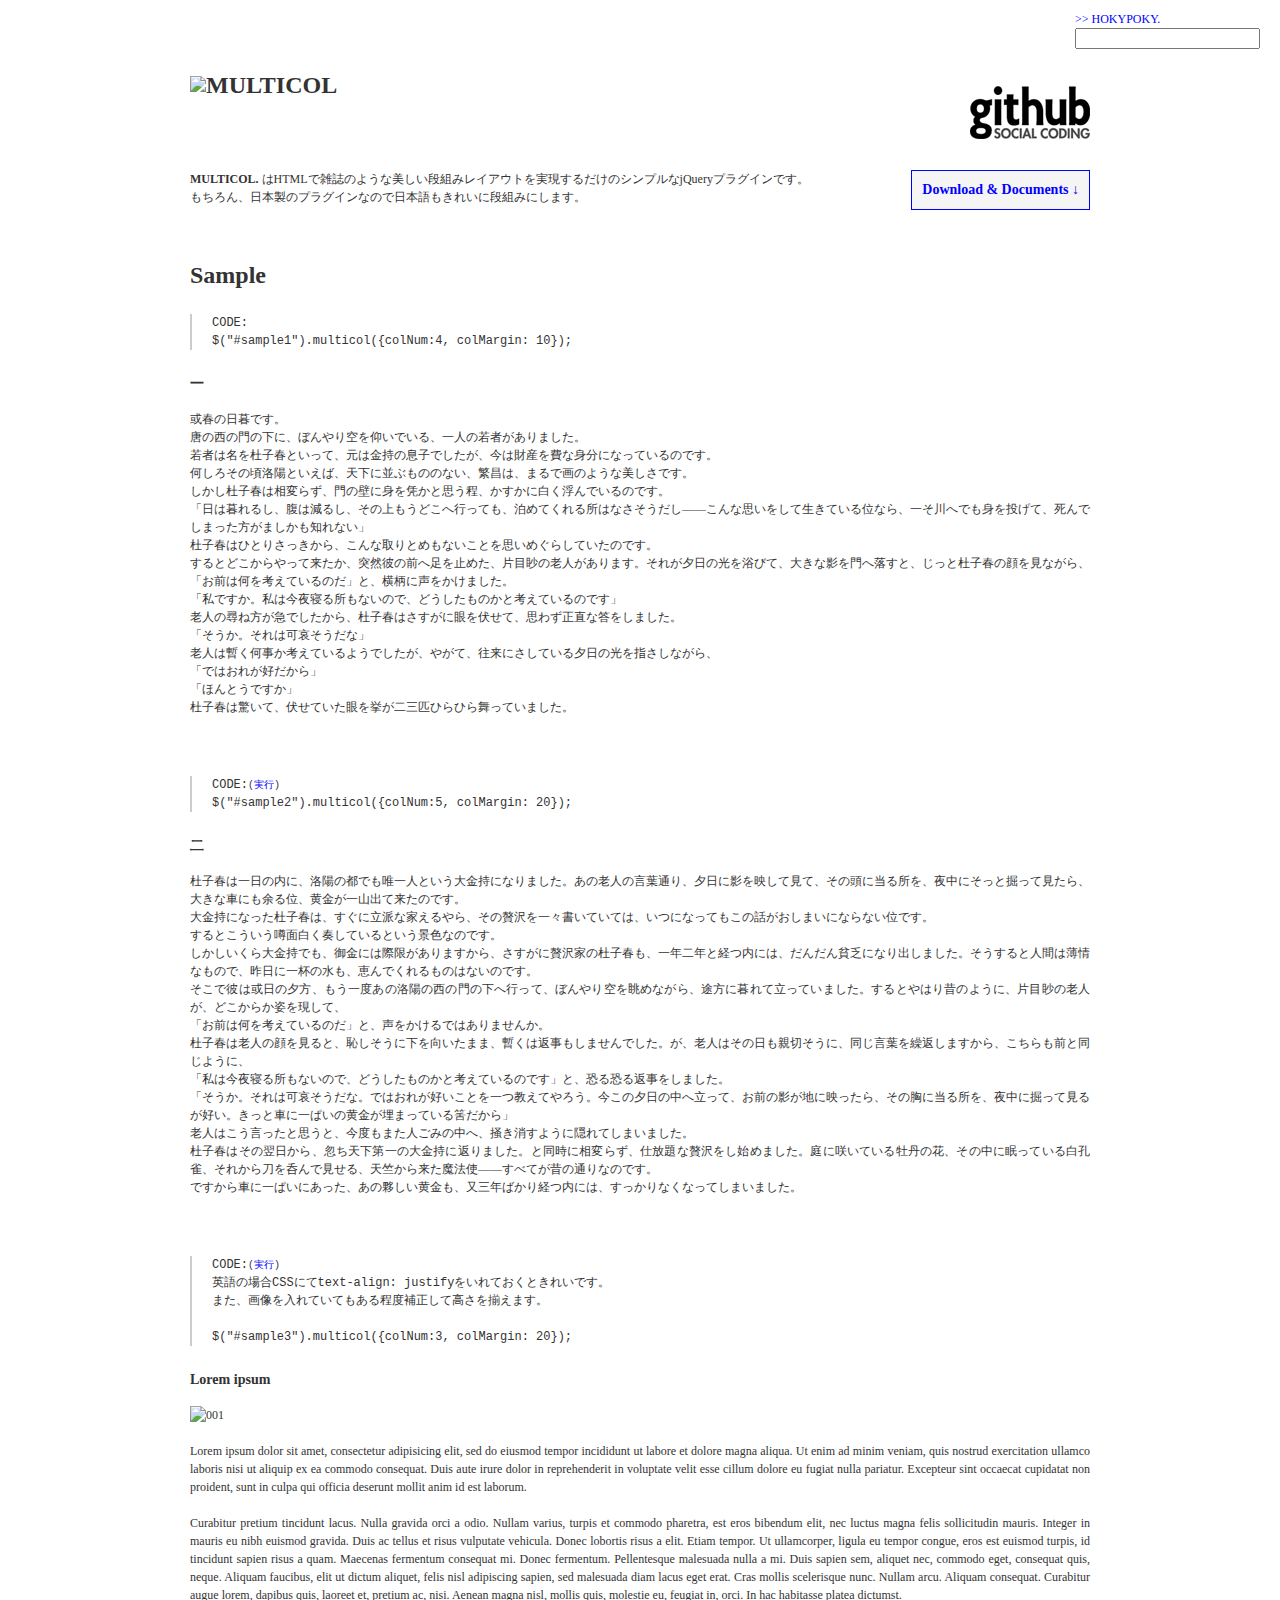
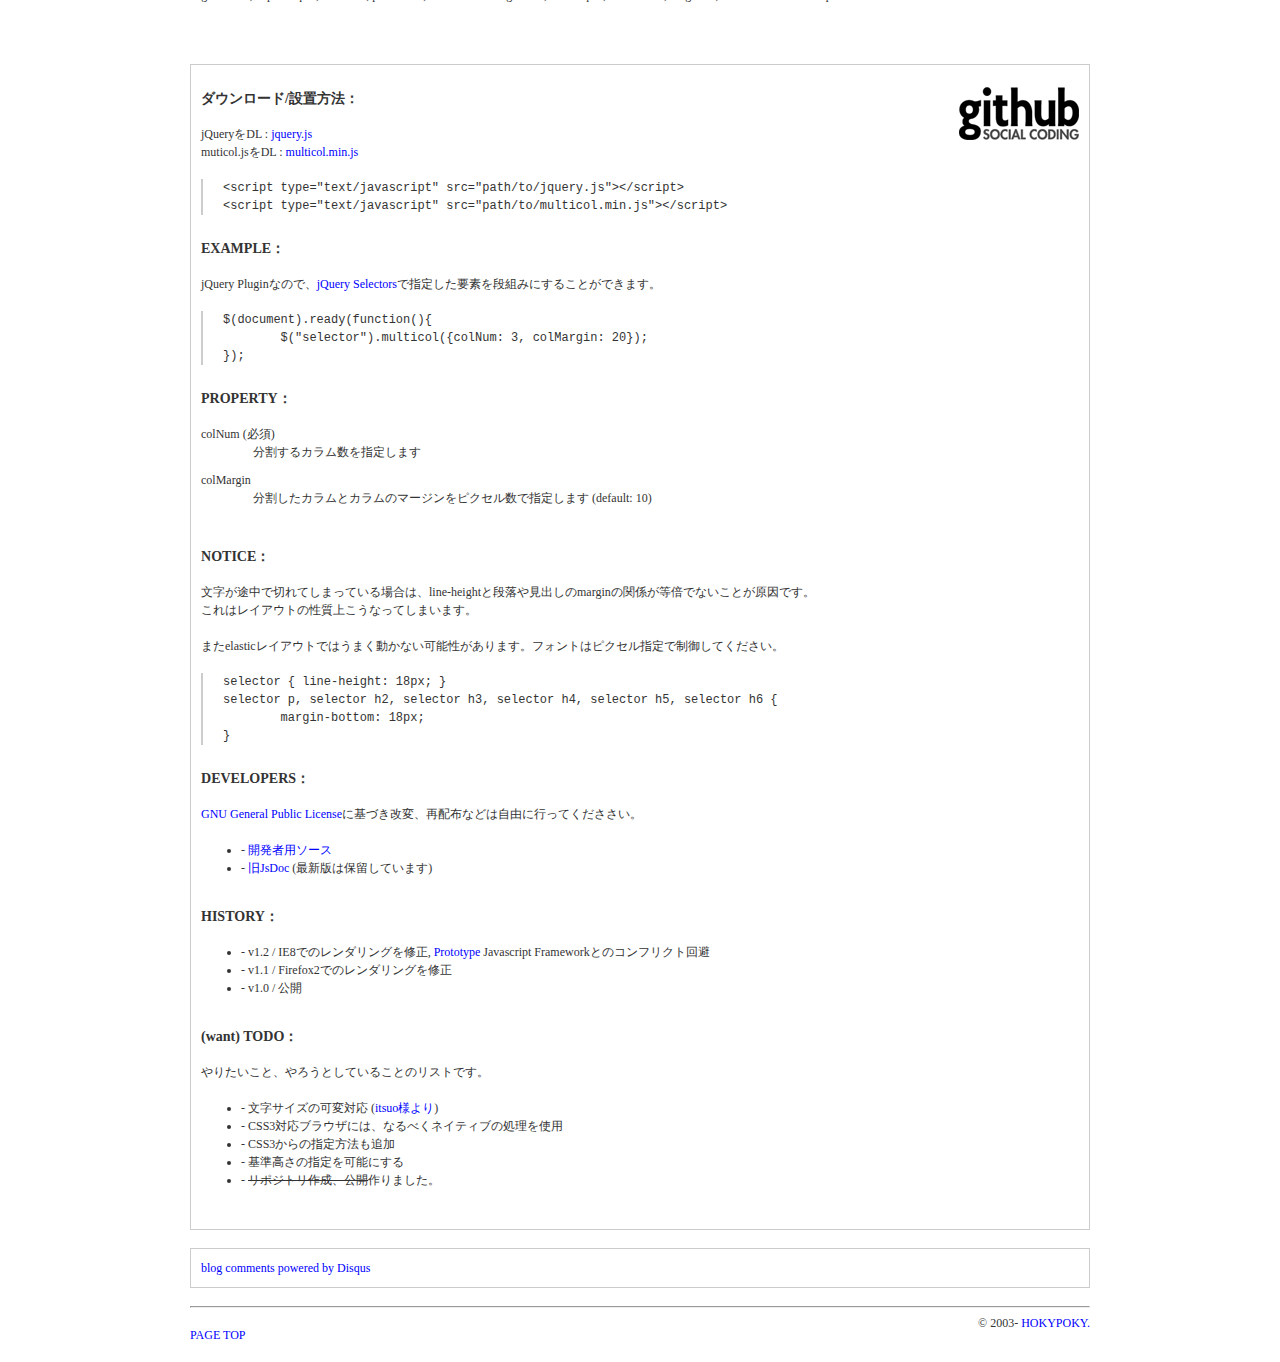
==== index.html @ 182cffac "document fixed" ====
<!DOCTYPE html PUBLIC "-//W3C//DTD XHTML 1.0 Transitional//EN" "http://www.w3.org/TR/xhtml1/DTD/xhtml1-transitional.dtd">
<html xmlns="http://www.w3.org/1999/xhtml" xml:lang="ja" dir="ltr">
<head profile="http://purl.org/net/ns/metaprof"> 
<!-- meta -->
	<meta http-equiv="Content-Type" content="text/html; charset=UTF-8" />
	<meta http-equiv="Content-Script-Type" content="text/javascript" />
	<meta http-equiv="Content-Style-Type" content="text/css" />
	<meta name="Keywords" content="HOKYPOKY,MULTICOL,jQuery plugin" />
	<meta name="Description" content="MULTICOL.はHTMLで雑誌のような美しい段組みレイアウトを実現するだけのシンプルなjQueryプラグインです。" />
<!-- title -->
	<title>HOKYPOKY. | MULTICOL. jQuery Plugin</title>
<!-- link -->
	<link rel="start" href="/" title="HOKYPOKY." />
	<link rel="shortcut icon"href="favicon.ico" />
	<link rel="archives" href="http://hokypoky.info/blog/category/life/" title="HOKYPOKY.life" />
	<link rel="archives" href="http://hokypoky.info/blog/category/review/" title="HOKYPOKY.review" />
	<link rel="archives" href="http://hokypoky.info/blog/category/technical-note/" title="HOKYPOKY.technote" />
	<link rel="archives" href="http://hokypoky.info/blog/category/works/" title="HOKYPOKY.works" />
	<link rel="alternate" type="application/rss+xml" title="RSS" href="http://feeds.feedburner.jp/hokypoky" />
	<link rel="stylesheet" type="text/css" media="all" href="common/css/style.css" />
<!-- js -->
	<script type="text/javascript" src="common/js/jquery.js" id="jqueryJS" charset="UTF-8"></script>
	<script type="text/javascript" src="common/js/util.js" id="utilJS" charset="UTF-8"></script>
	<script type="text/javascript" src="common/js/main.js" id="mainJS" charset="UTF-8"></script>
	<script type="text/javascript" src="http://github.com/nijitaro/multicol/raw/master/multicol.min.js" charset="UTF-8"></script>
	<script type="text/javascript">
		window.onload= function(){
			$("#sample1").multicol({colNum:4, colMargin: 10});
		}
	</script>
</head>
<body class="base" id="id">
<noscript>
<div class="noscript" id="noscript">
当サイトを最適な状態で閲覧していただくにはブラウザの<span>JavaScriptを有効</span>にしてご利用下さい。<br />
JavaScriptを無効のままご覧いただいた場合には一部機能がご利用頂けない場合や正しい情報を取得できない場合がございます。
</div><!-- / #noscript -->
</noscript>
<div class="page">
<!-- //////////////////////////////////////////////////////////////////////////////////////////////////// -->
<div id="container">
<div id="HOKYPOKY">
<a href="http://hokypoky.info">&gt;&gt; HOKYPOKY.</a>
<form action="http://www.google.co.jp/cse" id="cse-search-box" target="_blank">
  <div>
    <input type="hidden" name="cx" value="partner-pub-4341629615542497:s8lyic-as21" />
    <input type="hidden" name="ie" value="UTF-8" />
    <input type="search" name="q" size="20" />
    <!--<input type="submit" name="sa" value="&#x691c;&#x7d22;" />-->
  </div>
</form>
<script type="text/javascript" src="/cse/brand?form=cse-search-box&amp;lang=ja"></script>
</div>
<div id="header">
<h1><img src="imgs/logo.gif" alt ="MULTICOL" title="MULTICOL" width="245" height="33" /></h1>
<div id="githubLogo"><a href="http://github.com/nijitaro/multicol"><img src="imgs/github.png" alt ="Show github page" title="Show github page" width="120" height="53" /></a></div>
<div id="dlBtn"><a href="#documents">Download &amp; Documents ↓</a></div>
<p><strong>MULTICOL.</strong> はHTMLで雑誌のような美しい段組みレイアウトを実現するだけのシンプルなjQueryプラグインです。<br />
もちろん、日本製のプラグインなので日本語もきれいに段組みにします。</p>
</div><!-- / #header -->
<div class="article" id="mainContent">
<h2>Sample</h2>
<pre class="sampleCode">
CODE:
<code>$("#sample1").multicol({colNum:4, colMargin: 10});</code>
</pre>
<div class="multicol" id="sample1">
<h3>一</h3>
<p>
或春の日暮です。<br />
唐の西の門の下に、ぼんやり空を仰いでいる、一人の若者がありました。<br />
若者は名を杜子春といって、元は金持の息子でしたが、今は財産を費な身分になっているのです。<br />
何しろその頃洛陽といえば、天下に並ぶもののない、繁昌は、まるで画のような美しさです。<br />
しかし杜子春は相変らず、門の壁に身を凭かと思う程、かすかに白く浮んでいるのです。<br />
「日は暮れるし、腹は減るし、その上もうどこへ行っても、泊めてくれる所はなさそうだし——こんな思いをして生きている位なら、一そ川へでも身を投げて、死んでしまった方がましかも知れない」<br />
杜子春はひとりさっきから、こんな取りとめもないことを思いめぐらしていたのです。<br />
するとどこからやって来たか、突然彼の前へ足を止めた、片目眇の老人があります。それが夕日の光を浴びて、大きな影を門へ落すと、じっと杜子春の顔を見ながら、<br />
「お前は何を考えているのだ」と、横柄に声をかけました。<br />
「私ですか。私は今夜寝る所もないので、どうしたものかと考えているのです」<br />
老人の尋ね方が急でしたから、杜子春はさすがに眼を伏せて、思わず正直な答をしました。<br />
「そうか。それは可哀そうだな」<br />
老人は暫く何事か考えているようでしたが、やがて、往来にさしている夕日の光を指さしながら、<br />
「ではおれが好だから」<br />
「ほんとうですか」<br />
杜子春は驚いて、伏せていた眼を挙が二三匹ひらひら舞っていました。
</p>
</div>
<pre class="sampleCode">
CODE:<span id="sample2Btn" class="sampleBtn">(<a href="javascript:(function(){$('#sample2').multicol({colNum:5, colMargin: 20});$('#sample2Btn').hide();})();">実行</a>)</span>
<code>$("#sample2").multicol({colNum:5, colMargin: 20});</code>
</pre>
<div class="multicol" id="sample2">
<h3>二</h3>
<p>
杜子春は一日の内に、洛陽の都でも唯一人という大金持になりました。あの老人の言葉通り、夕日に影を映して見て、その頭に当る所を、夜中にそっと掘って見たら、大きな車にも余る位、黄金が一山出て来たのです。<br />
大金持になった杜子春は、すぐに立派な家えるやら、その贅沢を一々書いていては、いつになってもこの話がおしまいにならない位です。<br />
するとこういう噂面白く奏しているという景色なのです。<br />
しかしいくら大金持でも、御金には際限がありますから、さすがに贅沢家の杜子春も、一年二年と経つ内には、だんだん貧乏になり出しました。そうすると人間は薄情なもので、昨日に一杯の水も、恵んでくれるものはないのです。<br />
そこで彼は或日の夕方、もう一度あの洛陽の西の門の下へ行って、ぼんやり空を眺めながら、途方に暮れて立っていました。するとやはり昔のように、片目眇の老人が、どこからか姿を現して、<br />
「お前は何を考えているのだ」と、声をかけるではありませんか。<br />
杜子春は老人の顔を見ると、恥しそうに下を向いたまま、暫くは返事もしませんでした。が、老人はその日も親切そうに、同じ言葉を繰返しますから、こちらも前と同じように、<br />
「私は今夜寝る所もないので、どうしたものかと考えているのです」と、恐る恐る返事をしました。<br />
「そうか。それは可哀そうだな。ではおれが好いことを一つ教えてやろう。今この夕日の中へ立って、お前の影が地に映ったら、その胸に当る所を、夜中に掘って見るが好い。きっと車に一ぱいの黄金が埋まっている筈だから」<br />
老人はこう言ったと思うと、今度もまた人ごみの中へ、掻き消すように隠れてしまいました。<br />
杜子春はその翌日から、忽ち天下第一の大金持に返りました。と同時に相変らず、仕放題な贅沢をし始めました。庭に咲いている牡丹の花、その中に眠っている白孔雀、それから刀を呑んで見せる、天竺から来た魔法使——すべてが昔の通りなのです。<br />
ですから車に一ぱいにあった、あの夥しい黄金も、又三年ばかり経つ内には、すっかりなくなってしまいました。
</p>
</div>
<pre class="sampleCode">
CODE:<span id="sample3Btn" class="sampleBtn">(<a href="javascript:(function(){$('#sample3').multicol({colNum:3, colMargin: 20});$('#sample3Btn').hide();})()">実行</a>)</span>
英語の場合CSSにてtext-align: justifyをいれておくときれいです。
また、画像を入れていてもある程度補正して高さを揃えます。

<code>$("#sample3").multicol({colNum:3, colMargin: 20});</code>
</pre>
<div class="multicol" id="sample3">
<h3>Lorem ipsum</h3>
<p><img src="imgs/001.jpg" alt ="001" title="001" width="300" height="155" /></p>
<p>Lorem ipsum dolor sit amet, consectetur adipisicing elit, sed do eiusmod tempor incididunt ut labore et dolore magna aliqua. Ut enim ad minim veniam, quis nostrud exercitation ullamco laboris nisi ut aliquip ex ea commodo consequat. Duis aute irure dolor in reprehenderit in voluptate velit esse cillum dolore eu fugiat nulla pariatur. Excepteur sint occaecat cupidatat non proident, sunt in culpa qui officia deserunt mollit anim id est laborum.</p>
<p>Curabitur pretium tincidunt lacus. Nulla gravida orci a odio. Nullam varius, turpis et commodo pharetra, est eros bibendum elit, nec luctus magna felis sollicitudin mauris. Integer in mauris eu nibh euismod gravida. Duis ac tellus et risus vulputate vehicula. Donec lobortis risus a elit. Etiam tempor. Ut ullamcorper, ligula eu tempor congue, eros est euismod turpis, id tincidunt sapien risus a quam. Maecenas fermentum consequat mi. Donec fermentum. Pellentesque malesuada nulla a mi. Duis sapien sem, aliquet nec, commodo eget, consequat quis, neque. Aliquam faucibus, elit ut dictum aliquet, felis nisl adipiscing sapien, sed malesuada diam lacus eget erat. Cras mollis scelerisque nunc. Nullam arcu. Aliquam consequat. Curabitur augue lorem, dapibus quis, laoreet et, pretium ac, nisi. Aenean magna nisl, mollis quis, molestie eu, feugiat in, orci. In hac habitasse platea dictumst.</p> 
</div>
</div><!-- / #article -->
<div class="exampleSrc" id="documents">
<p style="float:right;"><a href="http://github.com/nijitaro/multicol"><img src="imgs/github.png" alt ="Show github page" title="Show github page" width="120" height="53" /></a></p>
<h3>ダウンロード/設置方法：</h3>
<p>
jQueryをDL : <a href="http://jquery.com/">jquery.js</a><br />
muticol.jsをDL : <a href="http://code.hokypoky.info/multicol/multicol.min.js">multicol.min.js</a>
</p>
<pre class="sampleCode"><code>&lt;script type="text/javascript" src="path/to/jquery.js"&gt;&lt;/script&gt;
&lt;script type="text/javascript" src="path/to/multicol.min.js"&gt;&lt;/script&gt;</code></pre>
<h3>EXAMPLE：</h3>
<p>jQuery Pluginなので、<a href="http://docs.jquery.com/Selectors" target="_blank">jQuery Selectors</a>で指定した要素を段組みにすることができます。</p>
<pre class="sampleCode"><code>$(document).ready(function(){
	$("selector").multicol({colNum: 3, colMargin: 20});
});</code></pre>
<h3>PROPERTY：</h3>
<dl style="margin-bottom: 30px;">
<dt>colNum (必須)</dt>
<dd>分割するカラム数を指定します</dd>
<dt>colMargin</dt>
<dd>分割したカラムとカラムのマージンをピクセル数で指定します (default: 10)</dd>
</dl>
<h3>NOTICE：</h3>
<p>文字が途中で切れてしまっている場合は、line-heightと段落や見出しのmarginの関係が等倍でないことが原因です。<br />
これはレイアウトの性質上こうなってしまいます。<br />
<br />
またelasticレイアウトではうまく動かない可能性があります。フォントはピクセル指定で制御してください。</p>
<pre class="sampleCode"><code>selector { line-height: 18px; }
selector p, selector h2, selector h3, selector h4, selector h5, selector h6 {
	margin-bottom: 18px;
}</code></pre>
<h3>DEVELOPERS：</h3>
<p><a href="http://ja.wikipedia.org/wiki/GNU_General_Public_License" target="_blank">GNU General Public License</a>に基づき改変、再配布などは自由に行ってくだささい。</p>
<ul style="margin-bottom: 30px;">
<li>- <a href="http://code.hokypoky.info/multicol/multicol.js">開発者用ソース</a></li>
<li>- <a href="http://code.hokypoky.info/multicol/jsdoc/">旧JsDoc</a> (最新版は保留しています)</li>
</ul>
<h3>HISTORY：</h3>
<ul style="margin-bottom: 30px;">
<li>- v1.2 / IE8でのレンダリングを修正, <a href="http://www.prototypejs.org/">Prototype</a> Javascript Frameworkとのコンフリクト回避</li>
<li>- v1.1 / Firefox2でのレンダリングを修正</li>
<li>- v1.0 / 公開</li>
</ul>
<h3>(want) TODO：</h3>
<p>やりたいこと、やろうとしていることのリストです。</p>
<ul style="margin-bottom: 30px;">
<li>- 文字サイズの可変対応 (<a href="#comment-4033743">itsuo様より</a>)</li>
<li>- CSS3対応ブラウザには、なるべくネイティブの処理を使用</li>
<li>- CSS3からの指定方法も追加</li>
<li>- 基準高さの指定を可能にする</li>
<li>- <strike>リポジトリ作成、公開</strike>作りました。</li>
</ul>
</div>
<div class="exampleSrc">
<div id="disqus_thread" style="width: 875px"></div><script type="text/javascript" src="http://disqus.com/forums/hokypoky/embed.js"></script><noscript><a href="http://hokypoky.disqus.com/?url=ref">View the discussion thread.</a></noscript><a href="http://disqus.com" class="dsq-brlink">blog comments powered by <span class="logo-disqus">Disqus</span></a>
<script type="text/javascript">
//<![CDATA[
(function() {  
	var links = document.getElementsByTagName('a');
	var query = '?';
	for(var i = 0; i < links.length; i++) {
		if(links[i].href.indexOf('#disqus_thread') >= 0) {
			query += 'url' + i + '=' + encodeURIComponent(links[i].href) + '&';
		}
	}
	document.write('<script type="text/javascript" src="http://disqus.com/forums/hokypoky/get_num_replies.js' + query + '"></' + 'script>');
})();
//]]>
</script>
</div>
<hr />

<div id="footer">
<p style="float:left;"><a href="#header">PAGE TOP</a></p>
&copy; 2003- <a href="http://hokypoky.info" title="HOKYPOKY.">HOKYPOKY.</a>
</div><!-- / #footer -->
<script type="text/javascript"><!--
google_ad_client = "pub-4341629615542497";
/* 728x90, 作成済み 09/02/18 */
google_ad_slot = "8150166049";
google_ad_width = 728;
google_ad_height = 90;
//-->
</script>
<script type="text/javascript"
src="http://pagead2.googlesyndication.com/pagead/show_ads.js">
</script>
</div><!-- / #container -->
<!-- //////////////////////////////////////////////////////////////////////////////////////////////////// -->
</div><!-- / .page -->
<div id="logtag">
<!-- google Analytics -->
	<script type="text/javascript">
		var gaJsHost = (("https:" == document.location.protocol) ? "https://ssl." : "http://www.");
		document.write(unescape("%3Cscript src='" + gaJsHost + "google-analytics.com/ga.js' type='text/javascript'%3E%3C/script%3E"));
	</script>
	<script type="text/javascript">
		var pageTracker = _gat._getTracker("UA-2463116-4");
		pageTracker._initData();
		pageTracker._trackPageview();
	</script>
</div><!-- / #logtag -->
</body>
</html>
---- common/css/style.css ----
@charset "utf-8";
/**
 * style 
 * (c) FOURDIGIT Inc.
 *
 * 1. import
 * 2. html, body
 * 3. HTMLtag, siteCommonClass
 * 4. Layout
 * 5. EachPageStyle
 *
 */

/**
 * 1. import
 */
@import "extention/init.css";
@import "extention/util.css";
@import "extention/accessibility.css";
@import "extention/noscript.css";
@import "extention/logtag.css";

/**
 * 2. html, body
 */
	* { outline: none; }
	html, body {
		min-height: 100%;
		height: auto !important;
		height: 100%;
	}
	body {
		margin: 0;
		padding: 0;
		border-style: none;
		background-color: #fff;
		background-image: url(../../imgs/header_bg.gif);
		background-repeat: no-repeat;
		background-position: center top;
		color: #333333;
		font-size: 12px;
		line-height: 18px;
	}
	table { font-size: 100%; }

/**
 * 3. HTMLtag, siteCommonClass
 */
/* heading */
	h1 {}

/* anchor */
	a {
		background-color: transparent;
		background-image: none;
		background-repeat: no-repeat;
		background-position: top left;
		color: #00f;
		text-decoration: none;
	}
	a:visited {}
	a:hover {
		color: #f00;
		background-position: bottom right;
		text-decoration: none;
	}
	a:active {}

/* cap */
	.cap,
	.caption {
		padding-top: 5px;
		background: none;
		color: #666666;
		font-size: 10px;
		line-height: 15px;
	}
	.caption {
		padding-top: 0px;
	}

/* footerNavi */
	/*base*/
	#footerNavi,
	#footerNavi td {
		color: #666666;
		font-size: 10px;
		line-height: 14px;
	}
	/*df*/
	#footerNavi strong,
	#footerNavi em,
	#footerNavi span,
	#footerNavi a {
		display: inline;
		background: none;
		color: #003593;
		text-decoration: none;
	}
	/*ov*/
	#footerNavi strong,
	#footerNavi a:hover {
		background: none;
		color: #f60;
		text-decoration: underline;
	}
	/*off*/
	#footerNavi em,
	#footerNavi span {
		font-style: normal;
		background: none;
		color: #cccccc;
		text-decoration: none;
	}

/**
 * 4. Layout
 */
	body.base #container {
		width: 900px;
		margin-right: auto;
		margin-left: auto;
		background-color: transparent;
		background-image: url(../imgs/space.gif);
		background-repeat: repeat-y;
		background-position: center top;
		text-align: left;
	}
/**
 * 5. EachPageStyle
 */
	h1 {
		padding: 60px 0;
	}
	#githubLogo {
		position: absolute;
		right: 0;
		top: 70px;
	}
	#githubLogo a:hover {
		opacity: 0.8;
	}
	h2 {
		font-size: 24px;
		margin-bottom: 30px;
	}
	p, h3 {
		margin-bottom: 18px;
	}
	h3 {
		font-weight: bold;
	}
	dd {
		padding-left: 1em;
		padding-bottom: 10px;
	}
	pre {
		margin-bottom: 24px;
	}
	.multicol {
		margin-bottom: 60px;
	}
	.exampleSrc {
		padding: 10px;
		border: 1px solid #ccc;
		margin-bottom: 18px;
	}
	.sampleBtn {
		font-size: 10px;
		line-height: 14px;
	}
	.sampleCode {
		border-left: 2px solid #ccc;
		padding-left: 20px;
	}
	#HOKYPOKY {
		position: absolute;
		right: 20px;
		top: 10px;
	}
	#dlBtn {
		float: right;
		padding: 10px;
		background: #f5f5f5;
		border: 1px solid #00f;
	}
	#dlBtn a {
		font-size: 14px;
		font-weight: bold;
		text-decoration: none;
	}
	#header {
		position: relative;
		margin-bottom: 60px;
	}
	#mainContent {
		margin-top: 20px;
		margin-bottom: 20px;
		text-justify: inter-ideograph;
		text-align: justify;
	}
	#footer {
		margin-bottom: 30px;
		text-align: right;
	}
	#sample1 {width: 900px;}
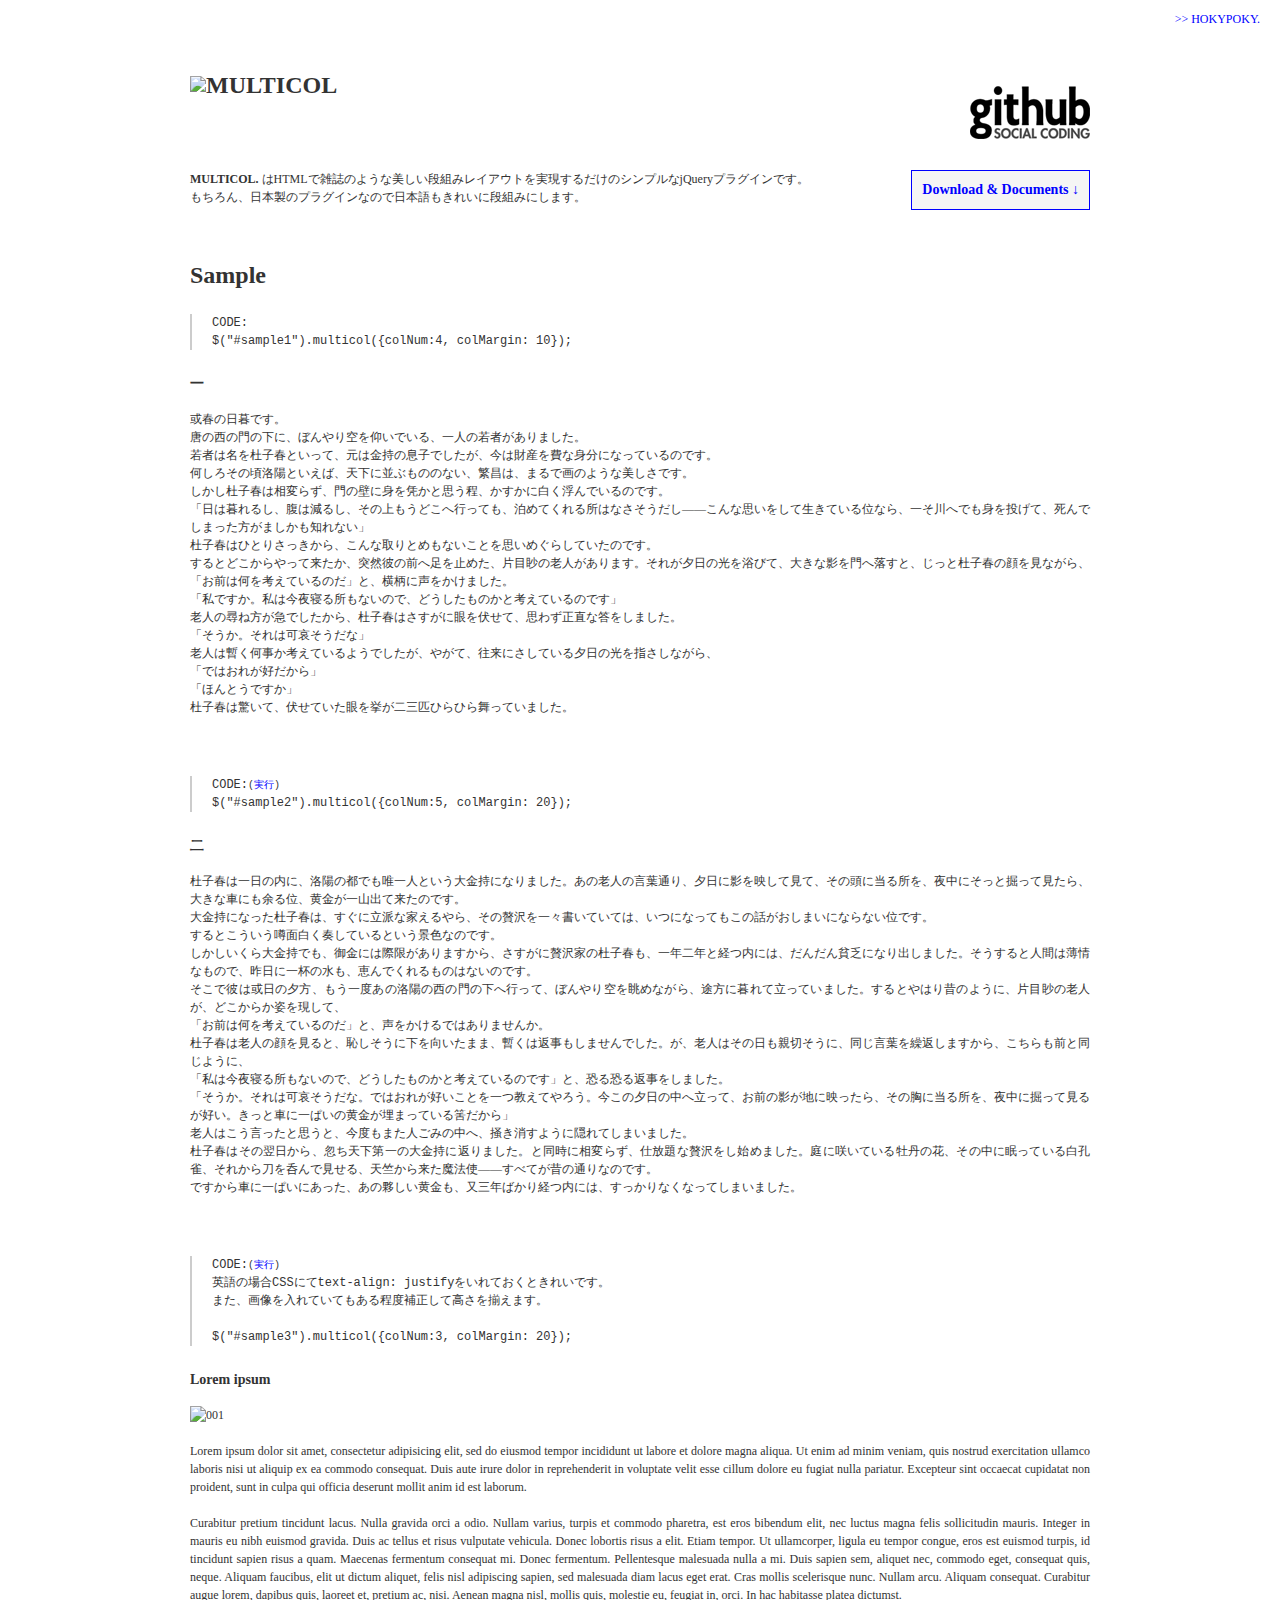
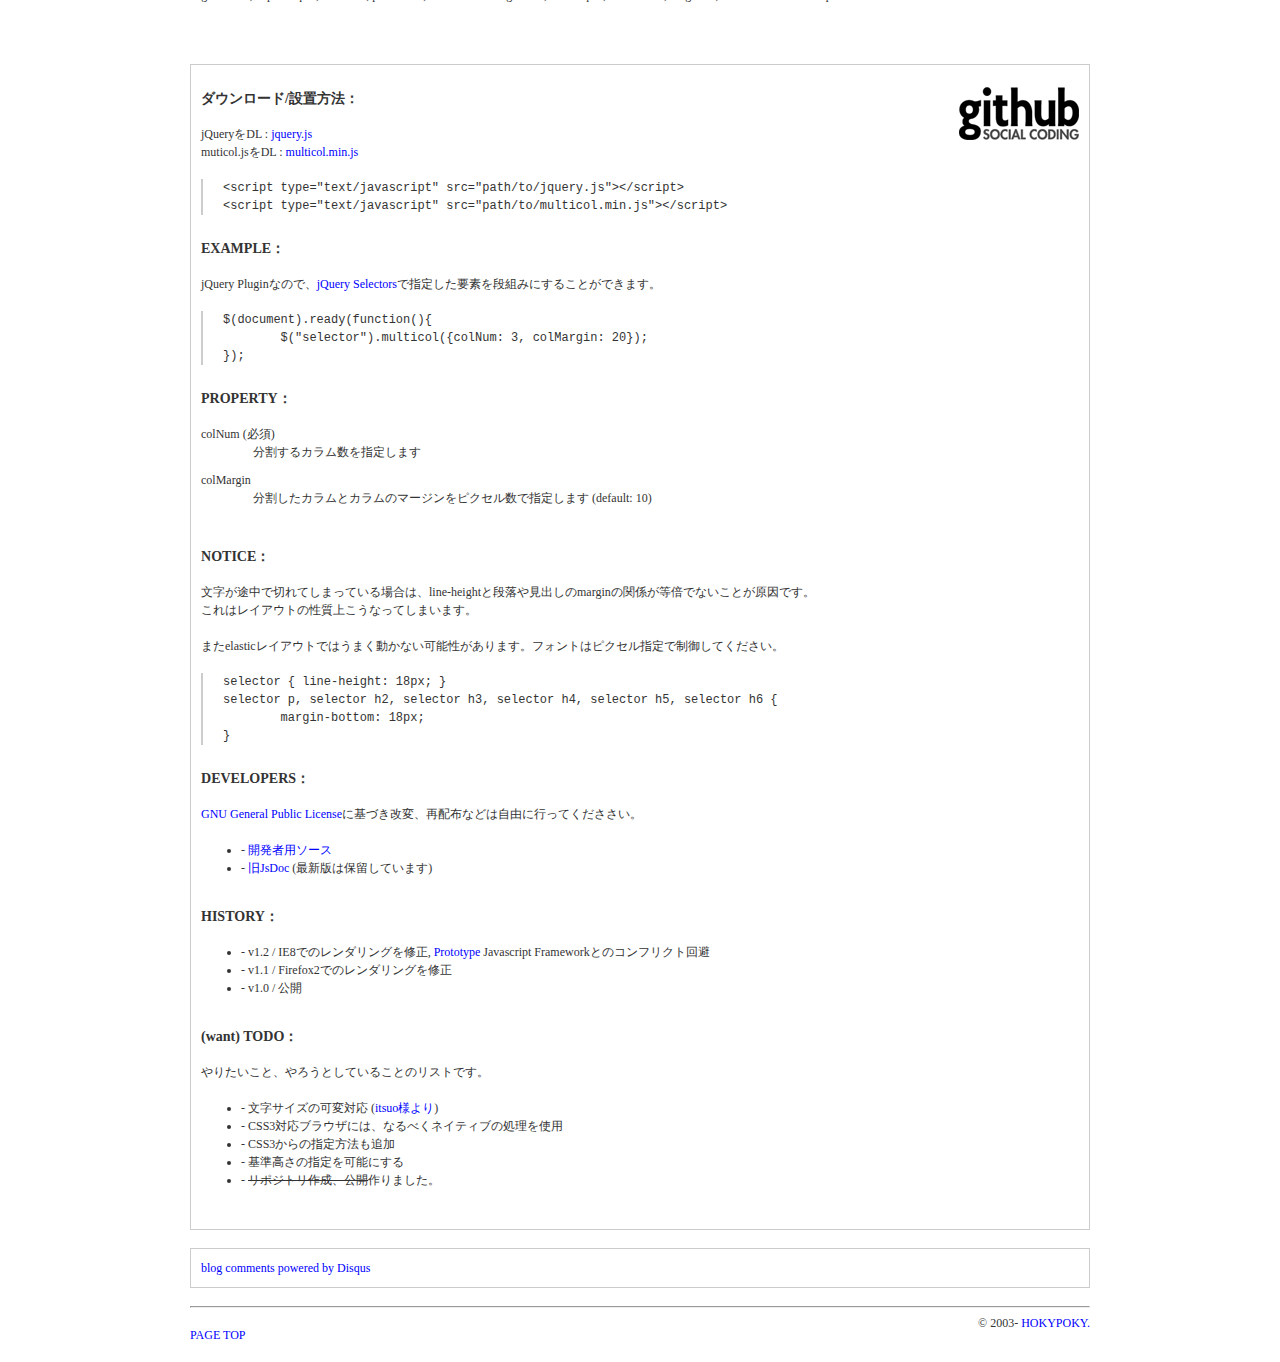
==== commit e4f440df: "jsファイルをGithubリポジトリから直接読まないようにした。" ====
--- a/index.html
+++ b/index.html
@@ -22,7 +22,7 @@
 	<script type="text/javascript" src="common/js/jquery.js" id="jqueryJS" charset="UTF-8"></script>
 	<script type="text/javascript" src="common/js/util.js" id="utilJS" charset="UTF-8"></script>
 	<script type="text/javascript" src="common/js/main.js" id="mainJS" charset="UTF-8"></script>
-	<script type="text/javascript" src="http://github.com/nijitaro/multicol/raw/master/multicol.min.js" charset="UTF-8"></script>
+	<script type="text/javascript" src="common/js/jquery.multicol.js" charset="UTF-8"></script>
 	<script type="text/javascript">
 		window.onload= function(){
 			$("#sample1").multicol({colNum:4, colMargin: 10});
@@ -41,15 +41,6 @@
 <div id="container">
 <div id="HOKYPOKY">
 <a href="http://hokypoky.info">&gt;&gt; HOKYPOKY.</a>
-<form action="http://www.google.co.jp/cse" id="cse-search-box" target="_blank">
-  <div>
-    <input type="hidden" name="cx" value="partner-pub-4341629615542497:s8lyic-as21" />
-    <input type="hidden" name="ie" value="UTF-8" />
-    <input type="search" name="q" size="20" />
-    <!--<input type="submit" name="sa" value="&#x691c;&#x7d22;" />-->
-  </div>
-</form>
-<script type="text/javascript" src="/cse/brand?form=cse-search-box&amp;lang=ja"></script>
 </div>
 <div id="header">
 <h1><img src="imgs/logo.gif" alt ="MULTICOL" title="MULTICOL" width="245" height="33" /></h1>
@@ -125,7 +116,7 @@
 <h3>ダウンロード/設置方法：</h3>
 <p>
 jQueryをDL : <a href="http://jquery.com/">jquery.js</a><br />
-muticol.jsをDL : <a href="http://code.hokypoky.info/multicol/multicol.min.js">multicol.min.js</a>
+muticol.jsをDL : <a href="https://raw.github.com/nijitaro/multicol/master/src/jquery.multicol.min.js">multicol.min.js</a>
 </p>
 <pre class="sampleCode"><code>&lt;script type="text/javascript" src="path/to/jquery.js"&gt;&lt;/script&gt;
 &lt;script type="text/javascript" src="path/to/multicol.min.js"&gt;&lt;/script&gt;</code></pre>
@@ -176,7 +167,7 @@
 <div id="disqus_thread" style="width: 875px"></div><script type="text/javascript" src="http://disqus.com/forums/hokypoky/embed.js"></script><noscript><a href="http://hokypoky.disqus.com/?url=ref">View the discussion thread.</a></noscript><a href="http://disqus.com" class="dsq-brlink">blog comments powered by <span class="logo-disqus">Disqus</span></a>
 <script type="text/javascript">
 //<![CDATA[
-(function() {  
+(function() {
 	var links = document.getElementsByTagName('a');
 	var query = '?';
 	for(var i = 0; i < links.length; i++) {
@@ -195,17 +186,6 @@
 <p style="float:left;"><a href="#header">PAGE TOP</a></p>
 &copy; 2003- <a href="http://hokypoky.info" title="HOKYPOKY.">HOKYPOKY.</a>
 </div><!-- / #footer -->
-<script type="text/javascript"><!--
-google_ad_client = "pub-4341629615542497";
-/* 728x90, 作成済み 09/02/18 */
-google_ad_slot = "8150166049";
-google_ad_width = 728;
-google_ad_height = 90;
-//-->
-</script>
-<script type="text/javascript"
-src="http://pagead2.googlesyndication.com/pagead/show_ads.js">
-</script>
 </div><!-- / #container -->
 <!-- //////////////////////////////////////////////////////////////////////////////////////////////////// -->
 </div><!-- / .page -->
